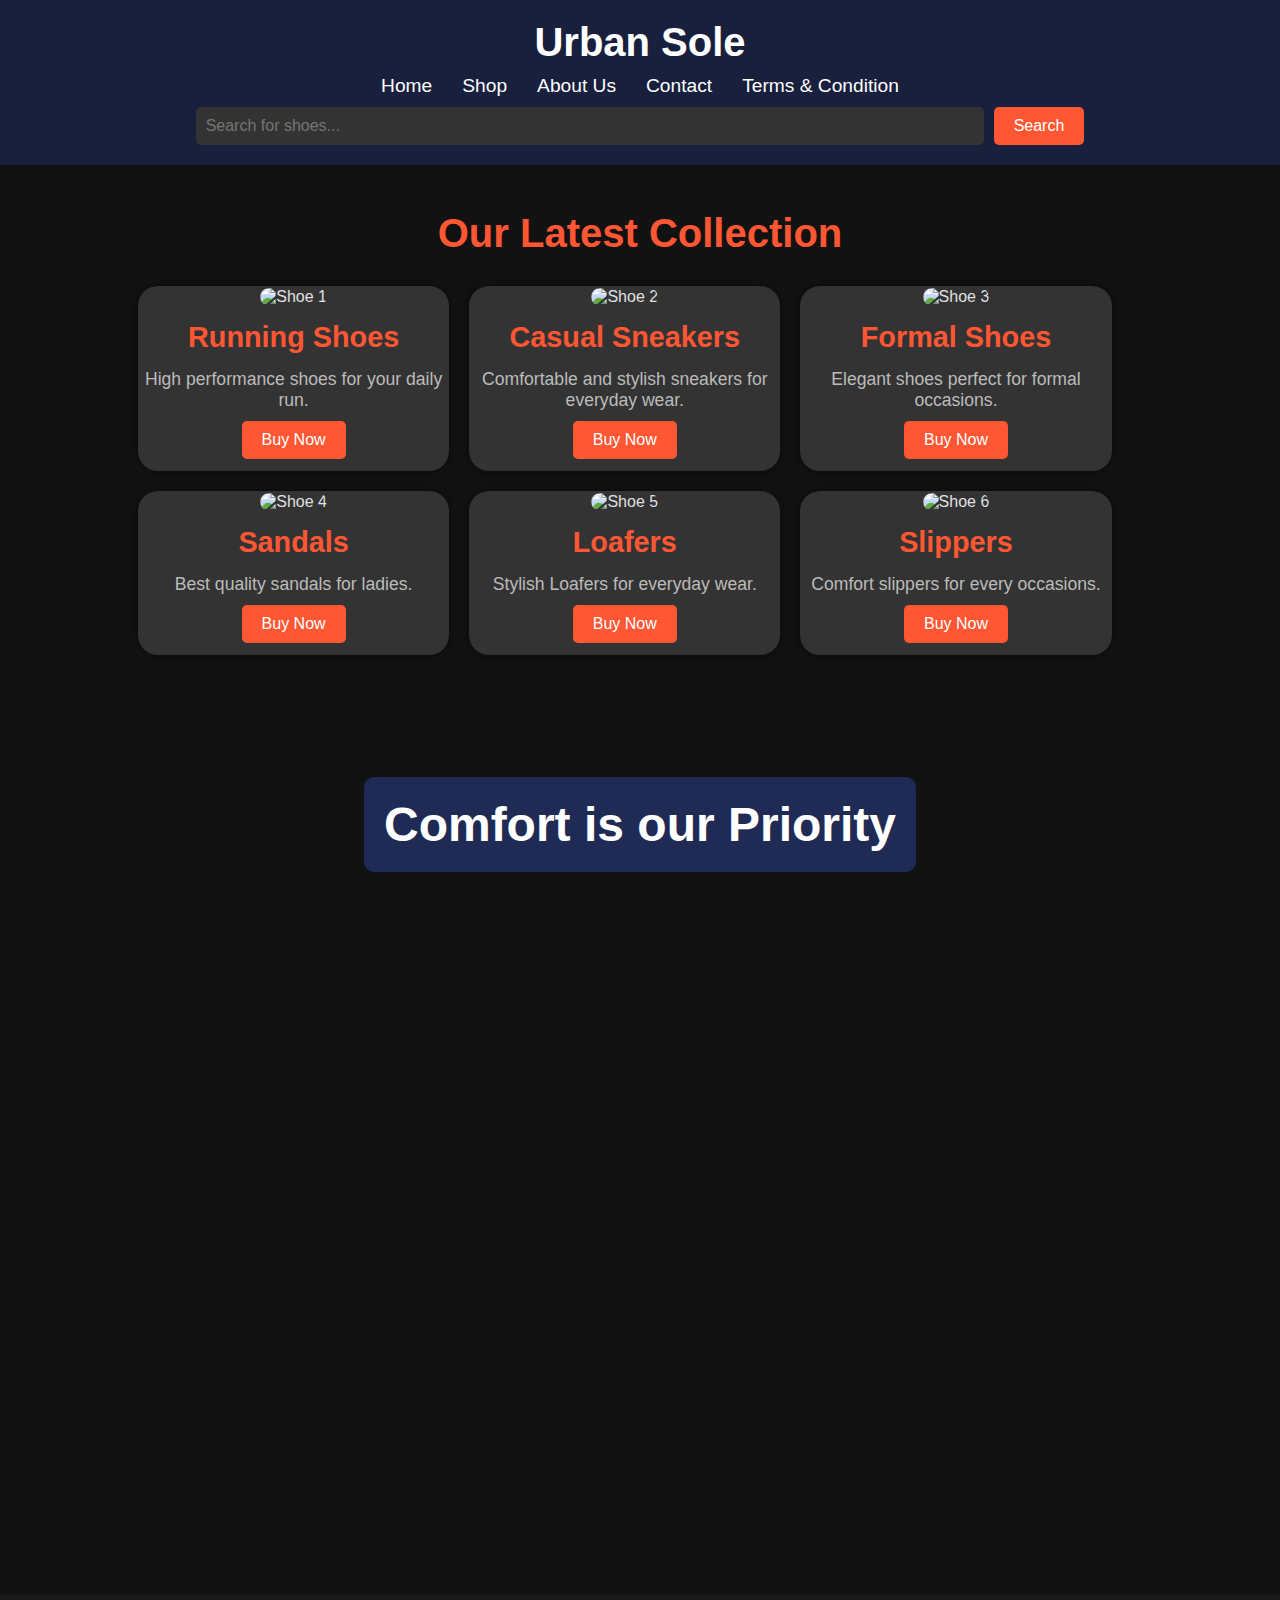
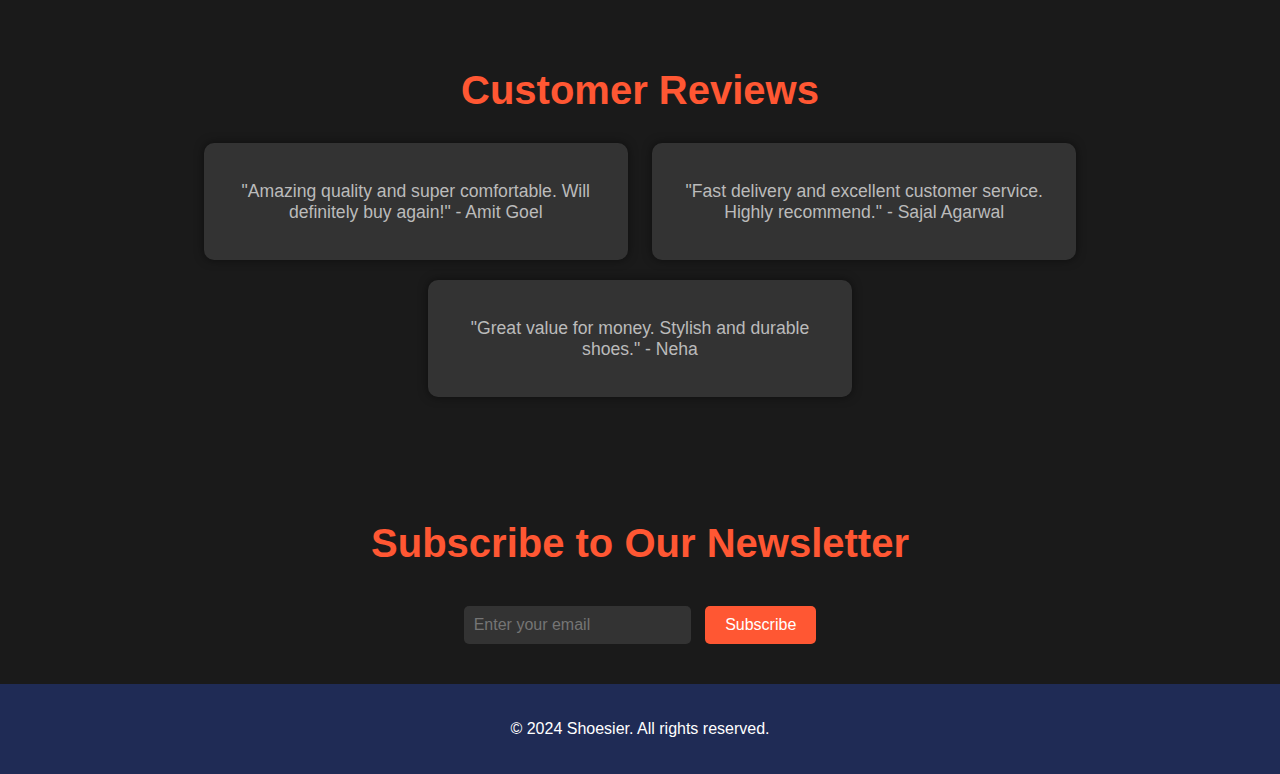
==== TASK05/index.html @ d2071f49 "Create index.html" ====
<!DOCTYPE html>
<html lang="en">
<head>
    <meta charset="UTF-8">
    <meta name="viewport" content="width=device-width, initial-scale=1.0">
    <title>Shoesier Online Shoe Shop</title>
    <style>
        body {
            font-family: 'Segoe UI', Tahoma, Geneva, Verdana, sans-serif;
            margin: 0;
            padding: 0;
            box-sizing: border-box;
            background-color: #121212; /* Dark background */
            color: #e0e0e0; /* Light text */
        }
        header {
            background-color: #18203d; /* Darker shade */
            color: #ffffff; /* White text */
            padding: 20px 0;
            text-align: center;
            position: sticky;
            top: 0;
            z-index: 1000;
        }
        header h1 {
            margin: 0;
            font-size: 2.5em;
        }
        nav {
            display: flex;
            justify-content: center;
            margin-top: 10px;
        }
        nav a {
            color: #ffffff; /* White text */
            text-decoration: none;
            margin: 0 15px;
            font-size: 1.2em;
        }
        nav a:hover {
            text-decoration: underline;
        }
        .search-bar {
            display: flex;
            justify-content: center;
            margin-top: 10px;
        }
        .search-bar input[type="text"] {
            width: 60%;
            padding: 10px;
            font-size: 1em;
            border: none;
            border-radius: 5px;
            background-color: #333333; /* Dark input background */
            color: #ffffff; /* Light text */
        }
        .search-bar button {
            padding: 10px 20px;
            font-size: 1em;
            border: none;
            background-color: #ff5733; /* Accent color */
            color: #ffffff; /* White text */
            border-radius: 5px;
            margin-left: 10px;
            cursor: pointer;
        }
        .hero {
            background: url('shoesgif.gif') no-repeat center/cover;
            height: 650px;
            color: #ffffff; /* White text */
            display: flex;
            justify-content: center;
            align-items: center;
            text-align: center;
        }
        .motive {
            height: 200px;
            color: #ffffff; /* White text */
            justify-content: center;
            text-align: center;
            display: flex;
        }
        .motive h1 {
            font-size: 3em;
            margin: 10;
            background: #1f2b55; /* Darker background */
            padding: 20px;
            border-radius: 10px;
            text-align: center;
            display: flex;
            position: absolute;
        }
        .container {
            width: 80%;
            margin: 0 auto;
            padding: 40px 0;
        }
        .section {
            padding: 40px 0;
            text-align: center;
            margin-top: -10%;
        }
        .section h2 {
            padding-top: 35px;
            margin-bottom: 20px;
            font-size: 2.5em;
            color: #ff5733; /* Accent color */
        }
        .products {
            display: flex;
            flex-wrap: wrap;
        }
        .product {
            background-color: #333333; /* Dark background */
            padding: 2px;
            margin: 10px;
            width: 30%;
            box-shadow: 0 0 10px rgba(0, 0, 0, 0.5); /* Stronger shadow */
            text-align: center;
            border-radius: 20px;
        }
        .product img {
            width: 100%;
            height: auto;
            border-radius: 10px;
        }
        .product h3 {
            margin: 15px 0;
            font-size: 1.8em;
            color: #ff5733; /* Accent color */
        }
        .product p {
            color: #bbbbbb; /* Lighter text */
            font-size: 1.1em;
            margin: 10px 0;
        }
        .product button {
            padding: 10px 20px;
            background-color: #ff5733; /* Accent color */
            color: #ffffff; /* White text */
            border: none;
            border-radius: 5px;
            cursor: pointer;
            font-size: 1em;
            margin-bottom: 10px;
        }
        .product button:hover {
            background-color: #cc4527; /* Darker accent */
        }
        .reviews, .newsletter {
            background-color: #1a1a1a; /* Darker section background */
            padding: 40px 0;
            text-align: center;
        }
        .reviews h2, .newsletter h2 {
            margin-bottom: 20px;
            font-size: 2.5em;
            color: #ff5733; /* Accent color */
        }
        .review {
            background-color: #333333; /* Dark background */
            padding: 20px;
            margin: 10px;
            width: 30%;
            display: inline-block;
            box-shadow: 0 0 10px rgba(0, 0, 0, 0.5); /* Stronger shadow */
            text-align: center;
            border-radius: 10px;
        }
        .review p {
            color: #bbbbbb; /* Lighter text */
            font-size: 1.1em;
        }
        .newsletter form {
            display: inline-block;
            margin-top: 20px;
        }
        .newsletter input[type="email"] {
            padding: 10px;
            font-size: 1em;
            border: none;
            border-radius: 5px;
            background-color: #333333; /* Dark input background */
            color: #ffffff; /* Light text */
        }
        .newsletter button {
            padding: 10px 20px;
            font-size: 1em;
            border: none;
            background-color: #ff5733; /* Accent color */
            color: #ffffff; /* White text */
            border-radius: 5px;
            margin-left: 10px;
            cursor: pointer;
        }
        footer {
            background-color: #1f2b55; /* Darker footer background */
            color: #ffffff; /* White text */
            text-align: center;
            padding: 20px 0;
        }
    </style>
    
</head>
<body>
    <header>
        <h1>Urban Sole</h1>
        <nav>
            <a href="#">Home</a>
            <a href="#">Shop</a>
            <a href="#">About Us</a>
            <a href="#">Contact</a>
            <a href="#">Terms & Condition</a>
        </nav>
        <div class="search-bar">
            <input type="text" placeholder="Search for shoes...">
            <button>Search</button>
        </div>
    </header>

   
    <div class="container">
        <section class="section">
            <h2>Our Latest Collection</h2>
            <div class="products">
                <div class="product">
                    <img src="RunningShoes.jpeg" alt="Shoe 1">
                    <h3>Running Shoes</h3>
                    <p>High performance shoes for your daily run.</p>
                    <button>Buy Now</button>
                </div>
                <div class="product">
                    <img src="Casualsneakers.jpeg" alt="Shoe 2">
                    <h3>Casual Sneakers</h3>
                    <p>Comfortable and stylish sneakers for everyday wear.</p>
                    <button>Buy Now</button>
                </div>
                <div class="product">
                    <img src="Formalshoes.jpeg" alt="Shoe 3">
                    <h3>Formal Shoes</h3>
                    <p>Elegant shoes perfect for formal occasions.</p>
                    <button>Buy Now</button>
                </div>
                <div class="product">
                    <img src="Sandals.jpeg" alt="Shoe 4">
                    <h3>Sandals</h3>
                    <p>Best quality sandals for ladies.</p>
                    <button>Buy Now</button>
                </div>
                <div class="product">
                    <img src="Loafers.jpeg" alt="Shoe 5">
                    <h3>Loafers</h3>
                    <p>Stylish Loafers for everyday wear.</p>
                    <button>Buy Now</button>
                </div>
                <div class="product">
                    <img src="Slippers.jpg" alt="Shoe 6">
                    <h3>Slippers</h3>
                    <p>Comfort slippers for every occasions.</p>
                    <button>Buy Now</button>
                </div>
            </div>
        </section>
    </div>
    <div class="motive"><h1>Comfort is our Priority</h1></div>
    <div class="hero">
    </div>

    <div class="reviews">
        <h2>Customer Reviews</h2>
        <div class="review">
            <p>"Amazing quality and super comfortable. Will definitely buy again!" - Amit Goel</p>
        </div>
        <div class="review">
            <p>"Fast delivery and excellent customer service. Highly recommend." - Sajal Agarwal</p>
        </div>
        <div class="review">
            <p>"Great value for money. Stylish and durable shoes." - Neha</p>
        </div>
    </div>

    <div class="newsletter">
        <h2>Subscribe to Our Newsletter</h2>
        <form>
            <input type="email" placeholder="Enter your email">
            <button>Subscribe</button>
        </form>
    </div>

    <footer>
        <p>&copy; 2024 Shoesier. All rights reserved.</p>
    </footer>
</body>
</html>
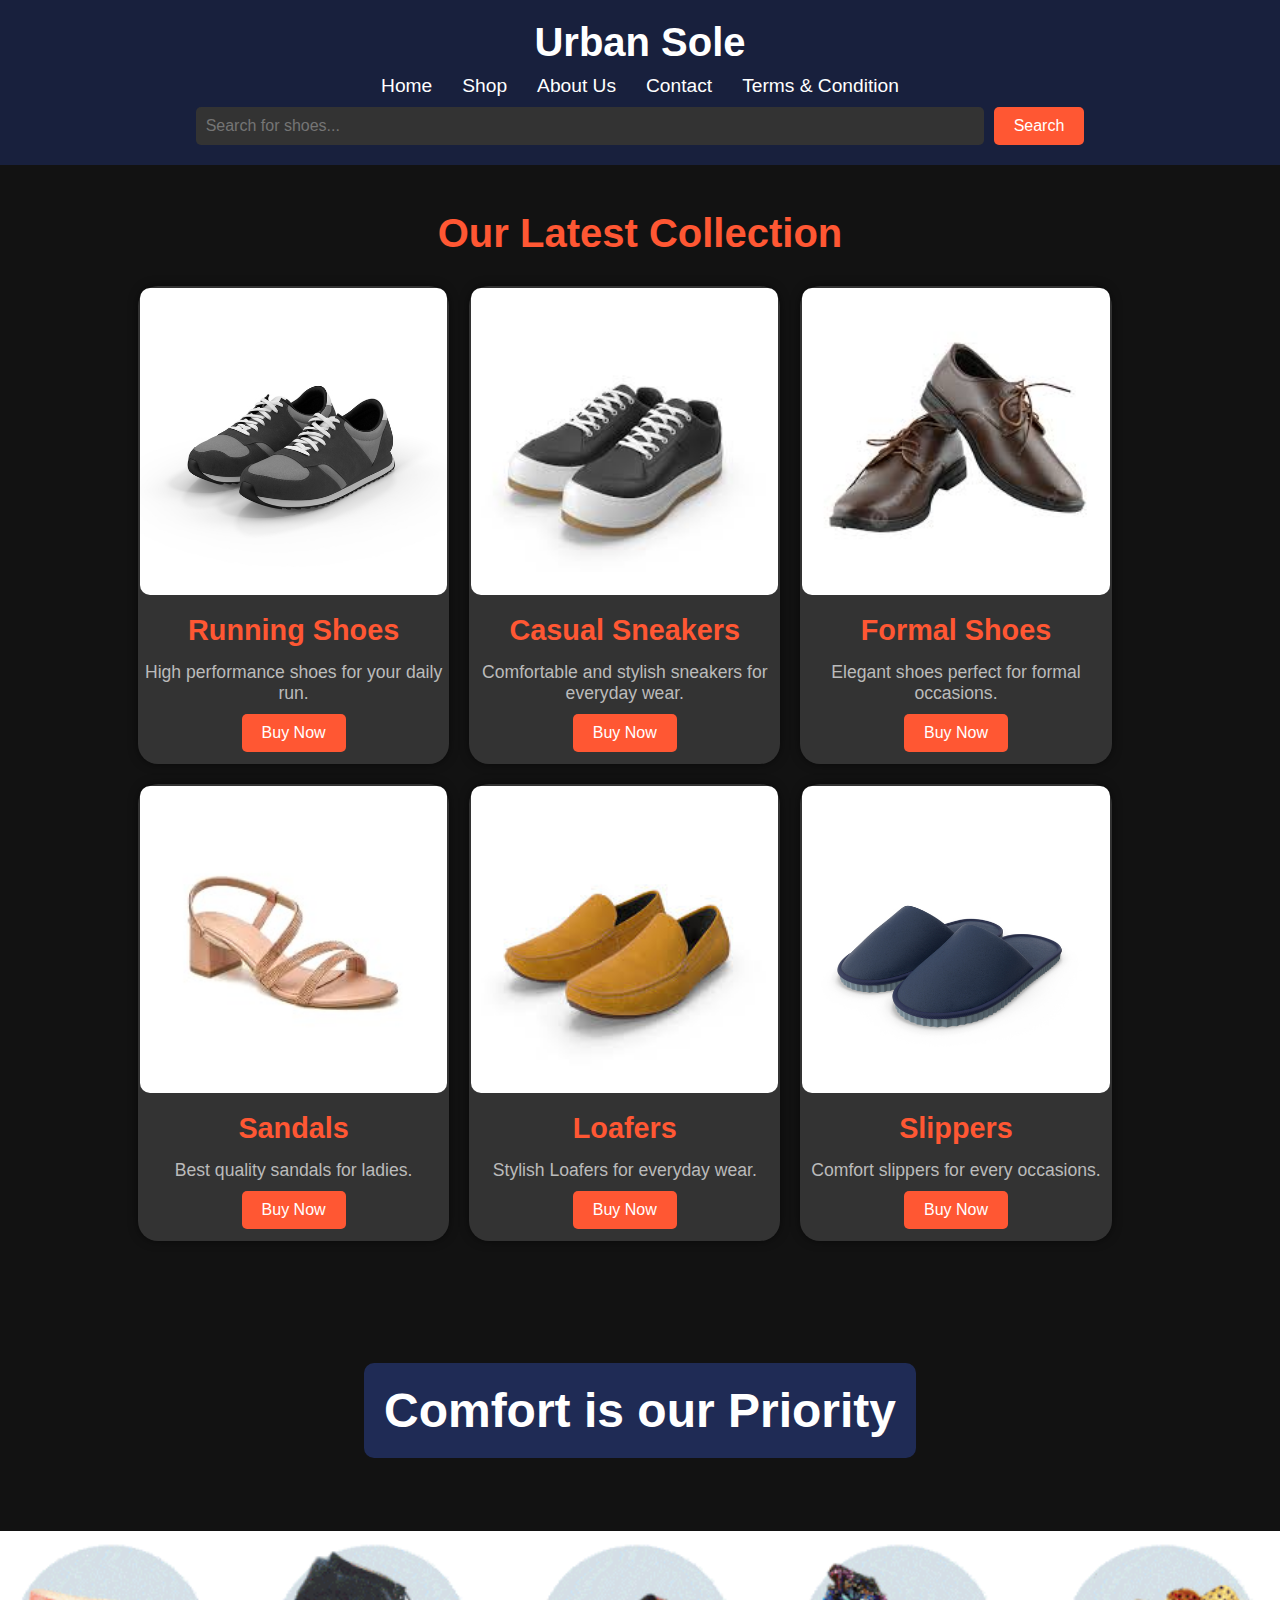
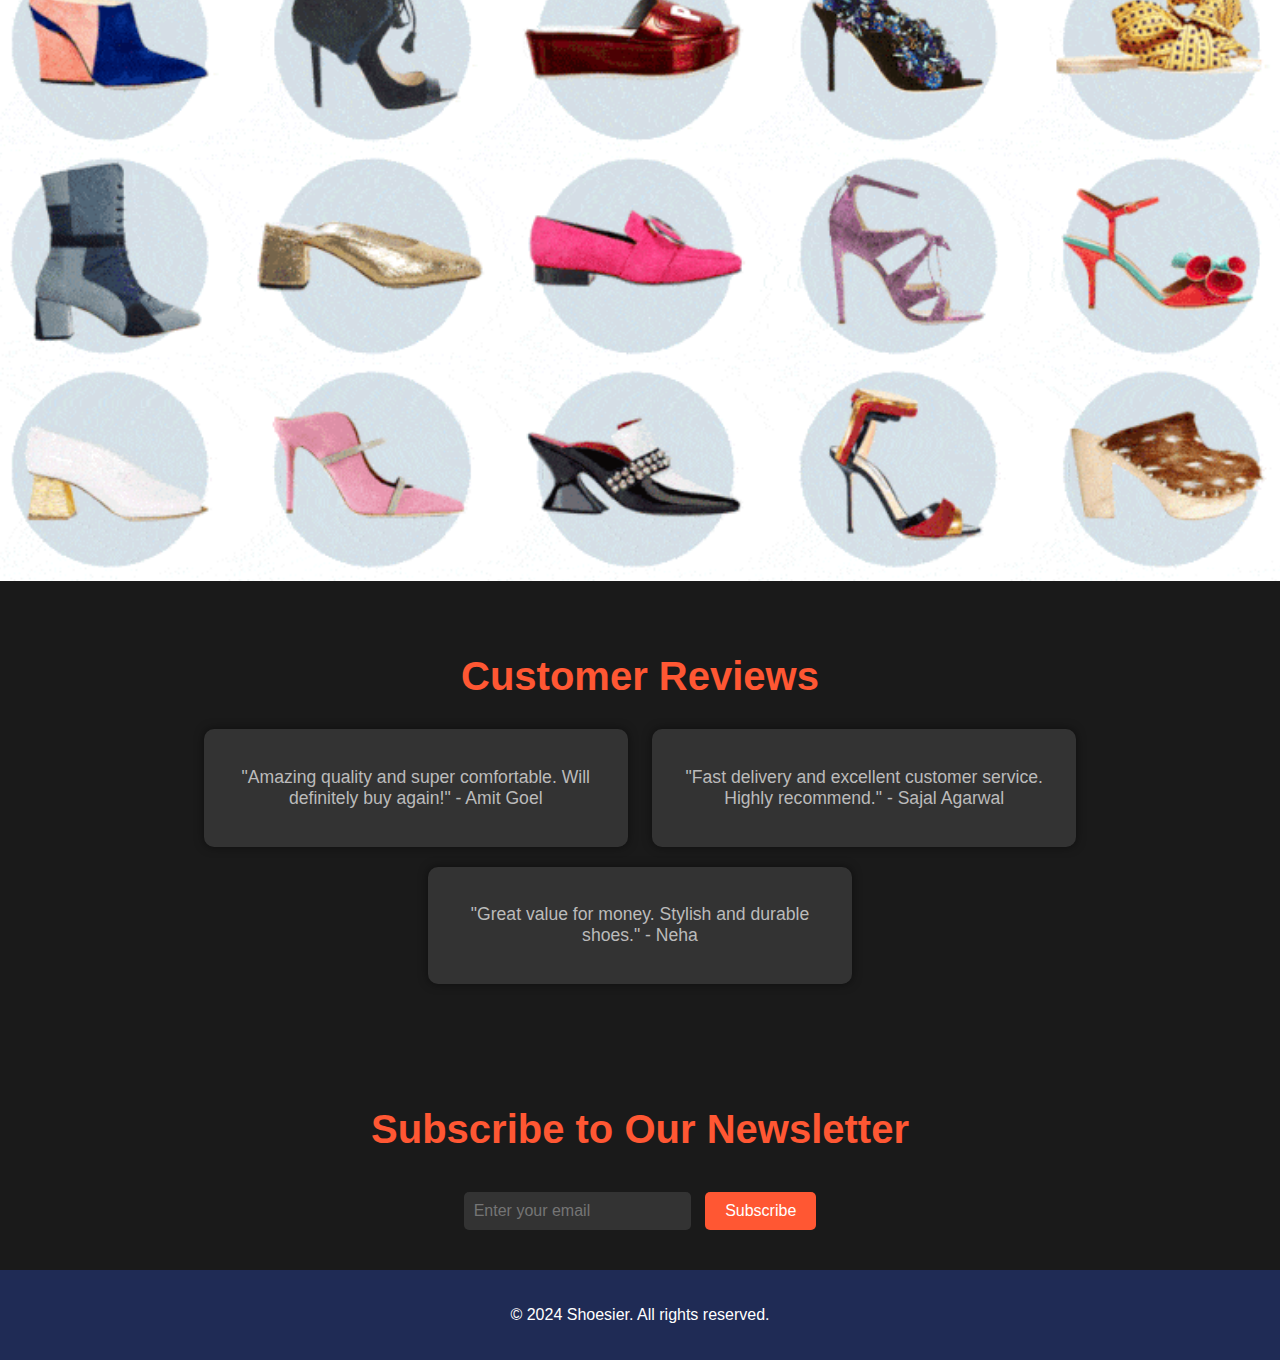
==== commit 766b9f7f: "removed unwanted file" ====
--- a/TASK05/index.html
+++ b/TASK05/index.html
@@ -3,7 +3,7 @@
 <head>
     <meta charset="UTF-8">
     <meta name="viewport" content="width=device-width, initial-scale=1.0">
-    <title>Shoesier Online Shoe Shop</title>
+    <title> Online Shoe Shop</title>
     <style>
         body {
             font-family: 'Segoe UI', Tahoma, Geneva, Verdana, sans-serif;
